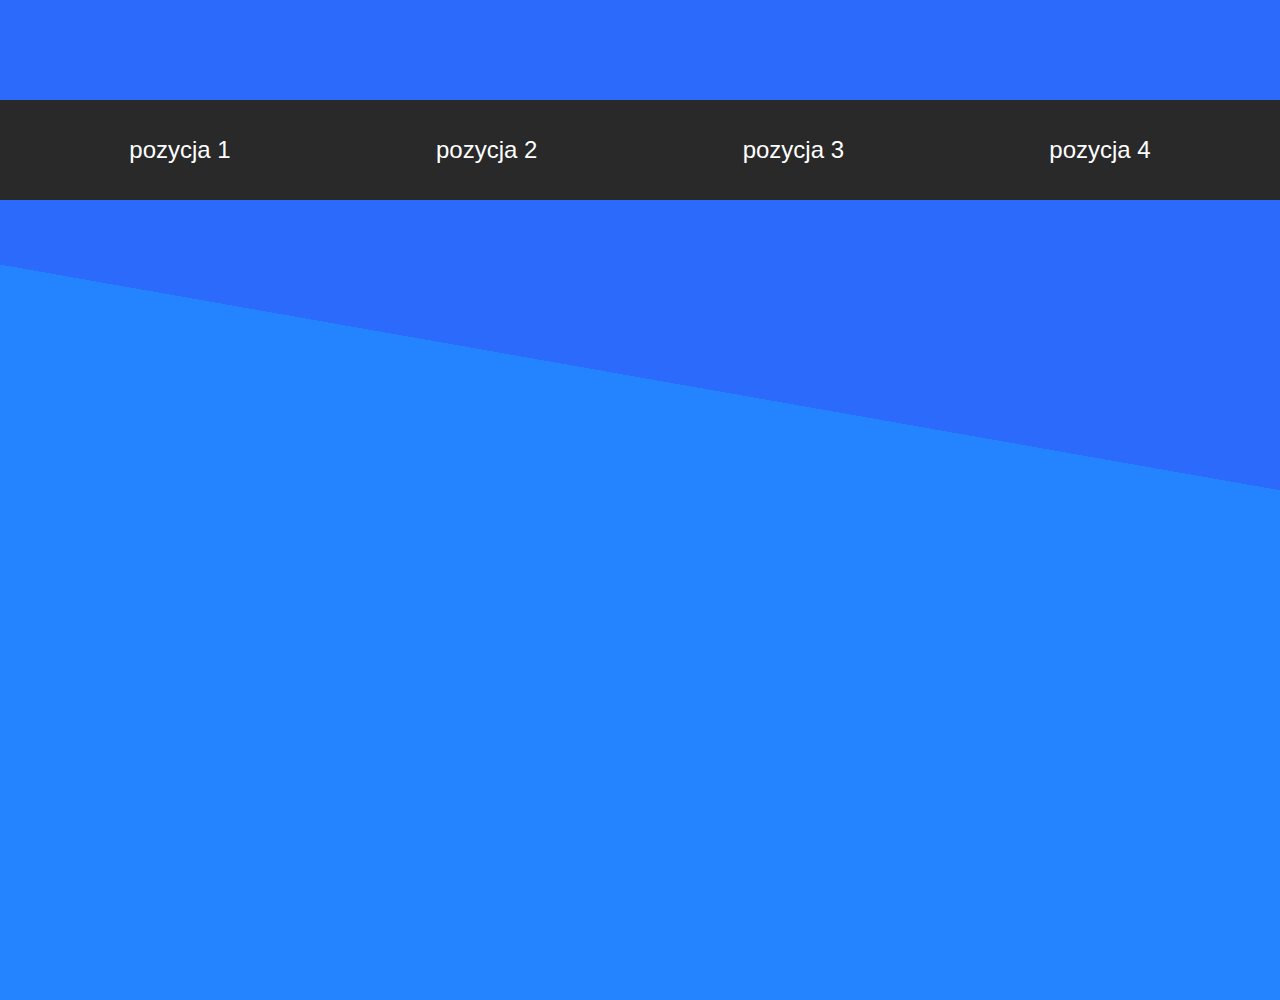
==== index.html @ b64c1aca "created menu" ====
<!DOCTYPE html>
<html lang="en">
	<head>
		<meta charset="UTF-8" />
		<meta http-equiv="X-UA-Compatible" content="IE=edge" />
		<meta name="viewport" content="width=device-width, initial-scale=1.0" />
		<title>Document</title>
		
		<link rel="preconnect" href="https://fonts.googleapis.com">
		<link rel="preconnect" href="https://fonts.gstatic.com" crossorigin>
		<link href="https://fonts.googleapis.com/css2?family=Kanit:wght@200&display=swap" rel="stylesheet">
		
		<link rel="stylesheet" href="./css/style.css" />
	</head>
	<body>
		


		<div class="nav">
			<ul class="menu">
				<li class="menu-item">
					pozycja 1
					<ul class="dropdown">
						<li>Link nr1</li>
						<li>Link nr2</li>
						<li>Link nr3</li>
						<li>Link nr4</li>
						<li>Link nr5</li>
						<li>Link nr6</li>
					</ul>
				</li>
				<li class="menu-item two">
					pozycja 2
					<ul class="dropdown">
						<li>Link nr1</li>
						<li>Link nr2</li>
						<li>Link nr3</li>
						<li>Link nr4</li>
						<li>Link nr5</li>
						<li>Link nr6</li>
					</ul>
				</li>
				<li class="menu-item three">
					pozycja 3
					<ul class="dropdown">
						<li>Link nr1</li>
						<li>Link nr2</li>
						<li>Link nr3</li>
						<li>Link nr4</li>
						<li>Link nr5</li>
						<li>Link nr6</li>
					</ul>
				</li>
				<li class="menu-item four">
					pozycja 4
					<ul class="dropdown">
						<li>Link nr1</li>
						<li>Link nr2</li>
						<li>Link nr3</li>
						<li>Link nr4</li>
						<li>Link nr5</li>
						<li>Link nr6</li>
					</ul>
				</li>
			</ul>
		</div>






















		<script src="/js/scritp.js"></script>
	</body>
</html>
---- css/style.css ----
* {
	box-sizing: border-box;
	margin: 0;
	padding: 0;
}

body {
	height: 100vh;
	font-family: 'Ubuntu', sans-serif;
	overflow: hidden;
	color: #fff;
	background: linear-gradient(10deg, #2483ff 60%, #2c6afb 60%);
}

.nav {
	margin-top: 100px;
	background-color: #292929;
	text-align: center;
}

ul {
	list-style: none;
	font-size: 24px;
}

.menu-item {
	display: inline-block;
	height: 100px;
	width: 300px;
	line-height: 100px;
	cursor: pointer;
	transition: background-color 0.2s;
}

.menu-item:hover {
	background-color: #363636;
}

.dropdown {
	position: absolute;
	width: 300px;
}

.dropdown li {
	background-color: #50515a;
	transition: 0.3s;
	display: none;
	opacity: 0;
}

.dropdown li:hover {
	background-color: #34353c;
	color: royalblue;
}

.menu-item:hover .dropdown li {
	display: block;
	animation: menu1 0.5s forwards;
	animation-delay: 0.2s;
}


.menu-item:hover .dropdown li:nth-child(1) {

	
	animation-delay: 0.4s;
}
.menu-item:hover .dropdown li:nth-child(2) {

	
	animation-delay: 0.6s;
}
.menu-item:hover .dropdown li:nth-child(3) {

	
	animation-delay: 0.8s;
}
.menu-item:hover .dropdown li:nth-child(4) {
	
	
	animation-delay: 1s;
}
.menu-item:hover .dropdown li:nth-child(5) {

	
	animation-delay: 1.2s;
}
.menu-item:hover .dropdown li:nth-child(6) {
	
	
	animation-delay: 1.4s;
}

@keyframes menu1 {
	from {
		opacity: 0;
		transform: rotate(36deg);
	}

	to {
		opacity: 1;
		transform: rotate(0);
	}
}

.two:hover .dropdown li {

	animation: menu2 .5s forwards;
}

@keyframes menu2 {
	from {
		opacity: 0;
		transform: translateY(60px);
	}

	to {
		opacity: 1;
		transform: translateY(0px);
	}
}


.three:hover .dropdown li{
	animation: menu3 .5s forwards;
}

@keyframes menu3 {
	from {
		opacity: 0;
		transform: translateX(60px) rotateY(-60deg);
	}

	to {
		opacity: 1;
		transform: translateX(0px) rotateY(0);
	}
}


.four:hover .dropdown li{
	animation: menu4 .5s forwards;
	transform-origin: top;
}

@keyframes menu4 {
	from {
		opacity: 0;
		transform: scale(.8) translateY(-40px)
	}

	to {
		opacity: 1;
		transform: scale(1) translateY(0)
	}
}
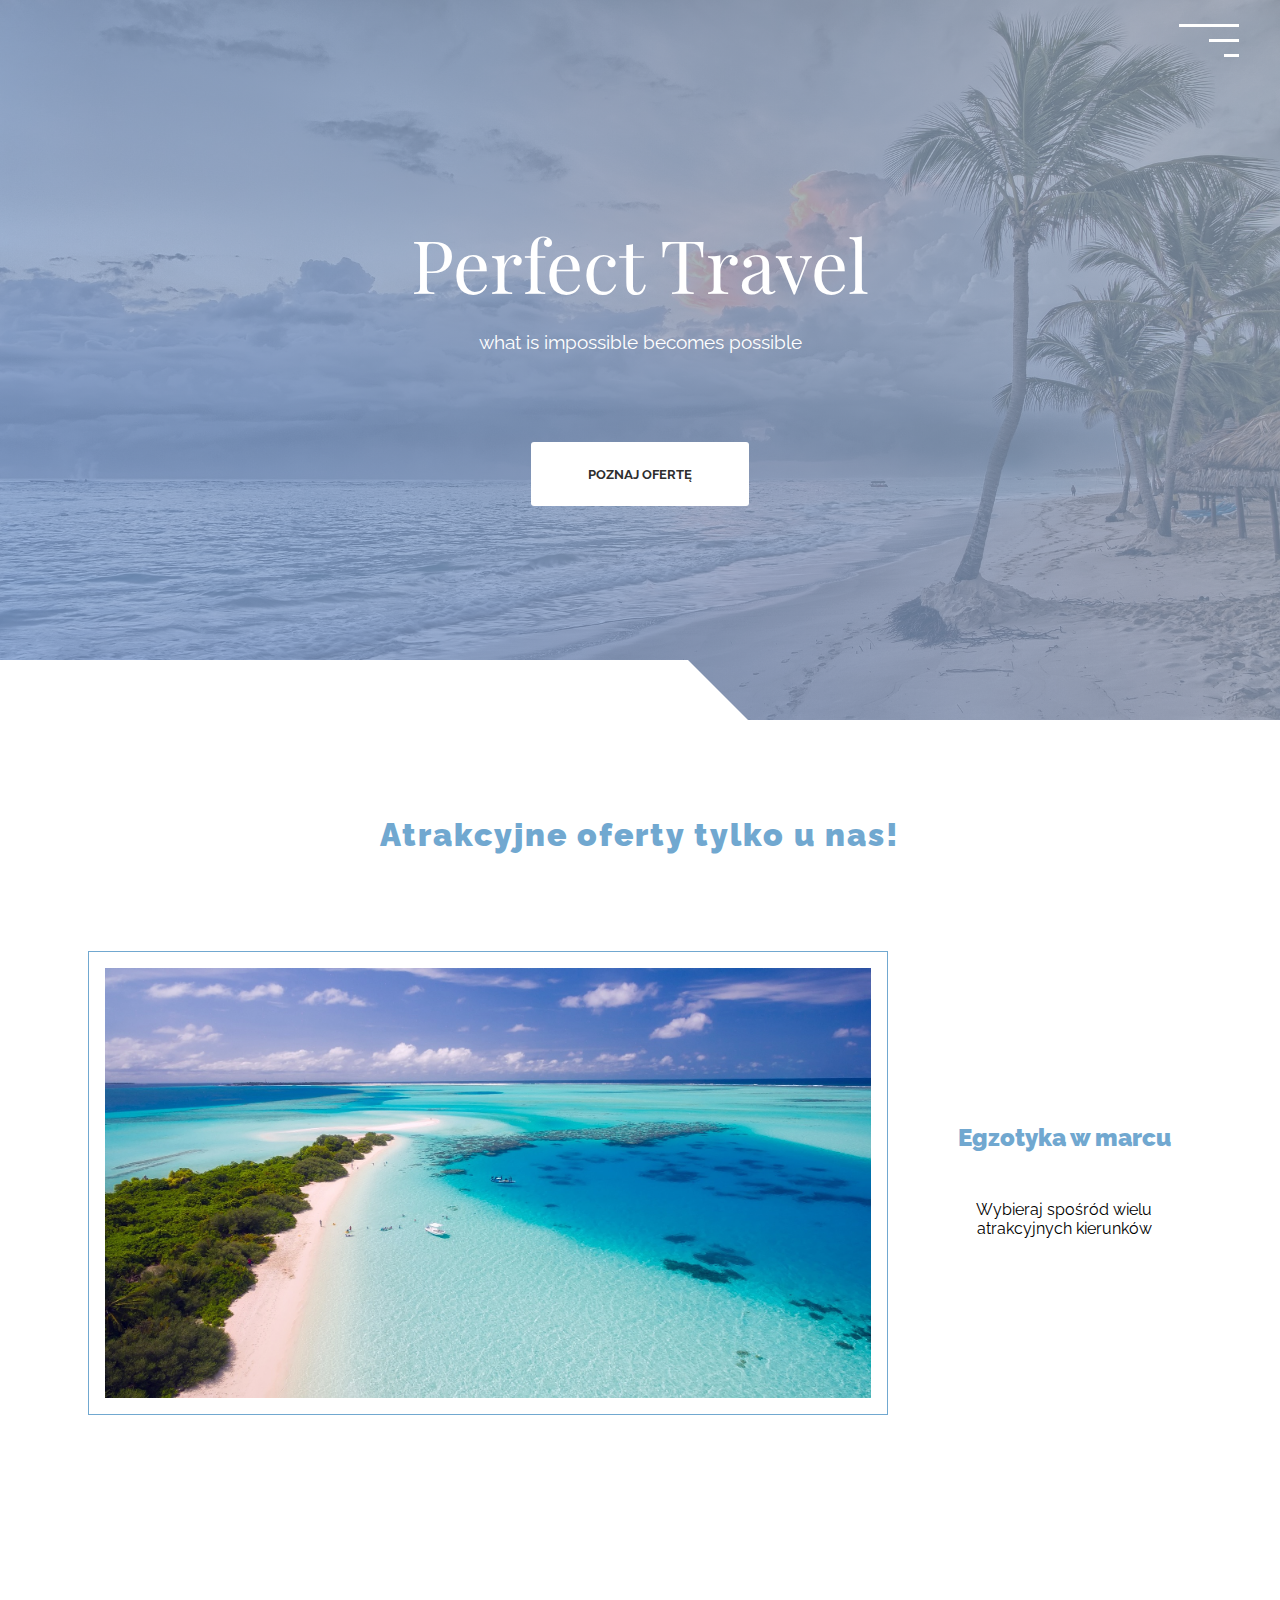
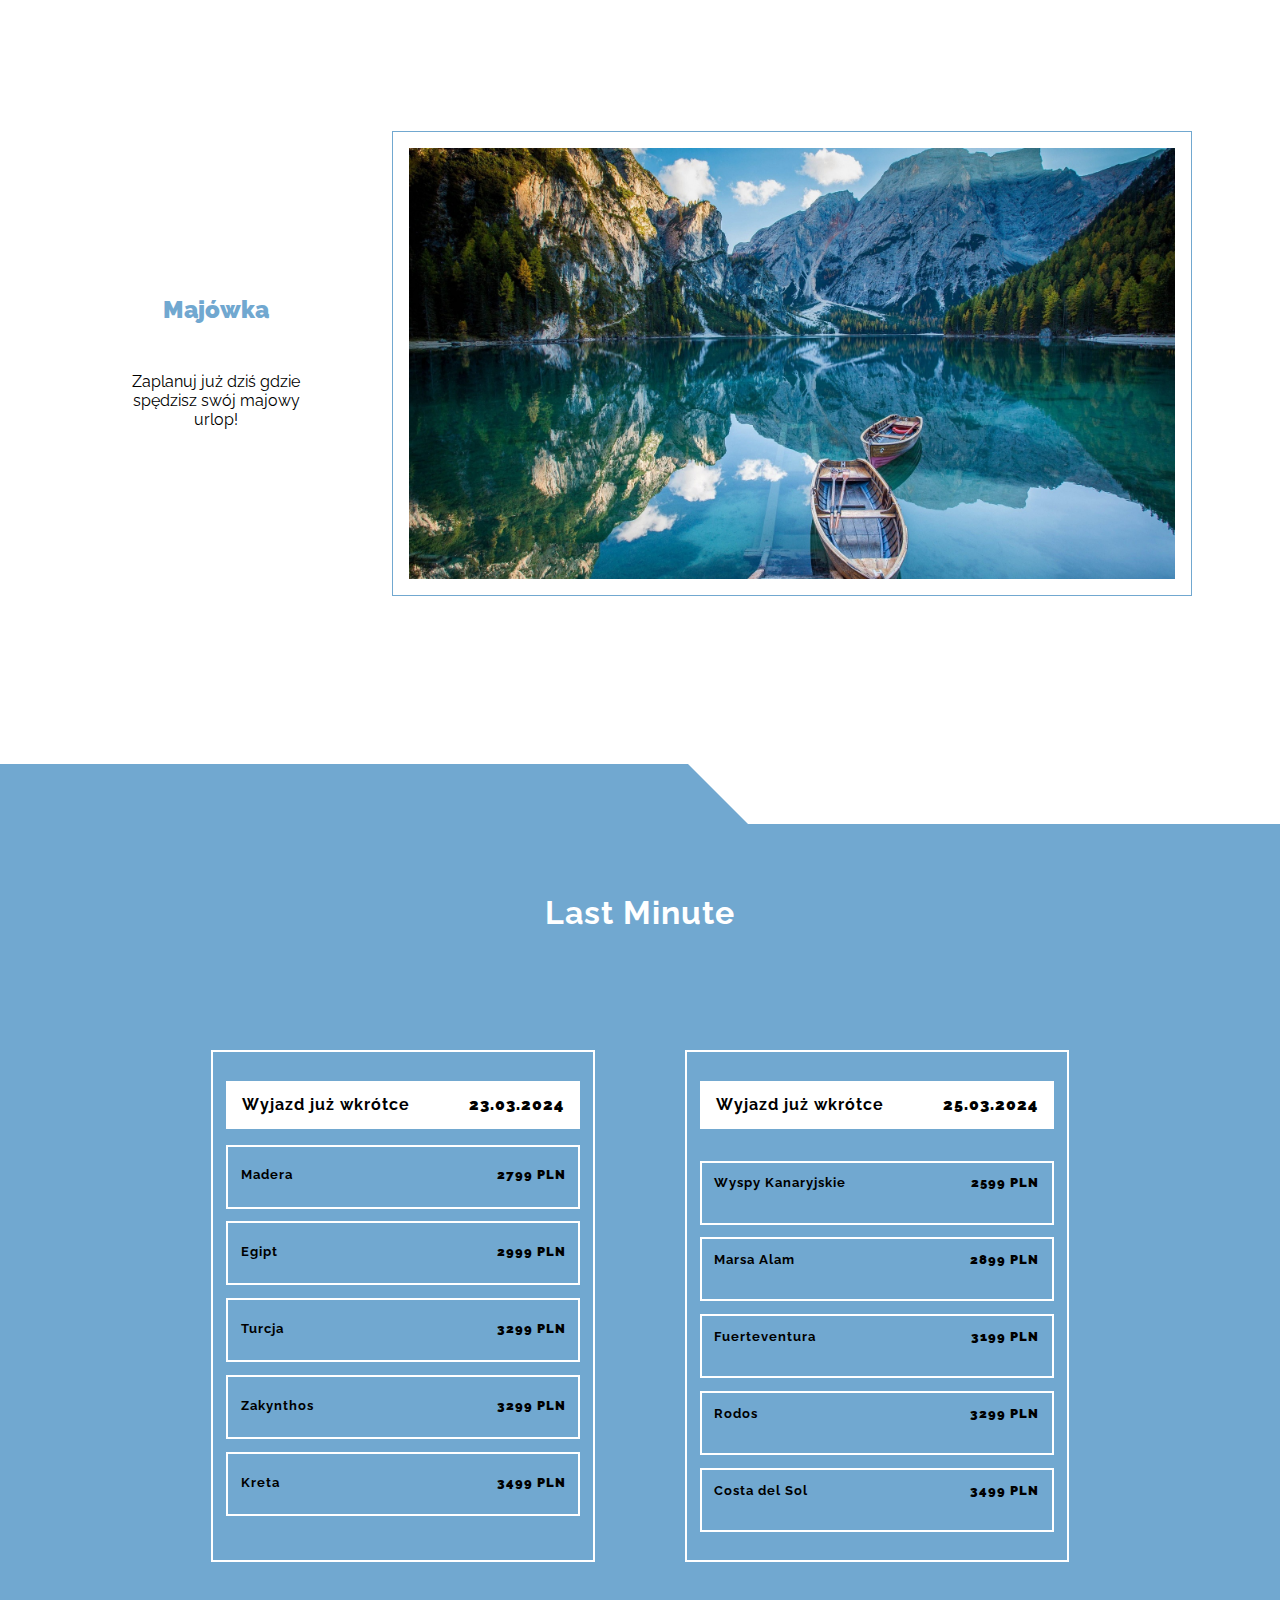
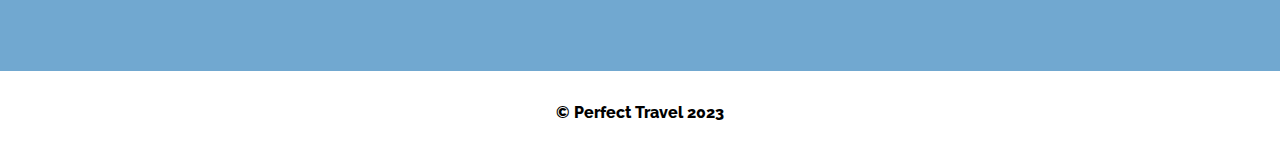
==== commit 089faa09: "created site" ====
--- a/index.html
+++ b/index.html
@@ -1,91 +1,136 @@
 <!DOCTYPE html>
-<html lang="en">
+  
+<html lang="pl">
 	<head>
 		<meta charset="UTF-8" />
 		<meta http-equiv="X-UA-Compatible" content="IE=edge" />
 		<meta name="viewport" content="width=device-width, initial-scale=1.0" />
-		<title>Document</title>
+
+		<title>Tropical Paradise</title>
 		
+		<link rel="preconnect" href="https://fonts.googleapis.com" />
+		<link rel="preconnect" href="https://fonts.gstatic.com" crossorigin />
+		<link
+			href="https://fonts.googleapis.com/css2?family=Courgette&display=swap"
+			rel="stylesheet"
+		/>
+		<link rel="preconnect" href="https://fonts.googleapis.com" />
+		<link rel="preconnect" href="https://fonts.gstatic.com" crossorigin />
+		<link
+		href="https://fonts.googleapis.com/css2?family=Raleway&display=swap"
+		rel="stylesheet"
+		/>
 		<link rel="preconnect" href="https://fonts.googleapis.com">
 		<link rel="preconnect" href="https://fonts.gstatic.com" crossorigin>
-		<link href="https://fonts.googleapis.com/css2?family=Kanit:wght@200&display=swap" rel="stylesheet">
+		<link href="https://fonts.googleapis.com/css2?family=Playfair+Display:wght@800&display=swap" rel="stylesheet">
+		<link rel="stylesheet" href="./css/style.css" />
 		
-		<link rel="stylesheet" href="./css/style.css" />
 	</head>
 	<body>
+		<button class="burger-btn">
+			<div class="burger-btn__box"></div>
+
+			<div class="burger-btn__bars"></div>
+		</button>
+		
+		<nav class="nav">
+			<div class="nav__items">
+				<a href="http://127.0.0.1:5500/index__islands.html#offers" class="nav__item">Wyspy</a>
+				<a href="#offers" class="nav__item">Oferty</a>
+				<a href="#reviews" class="nav__item">Opinie</a>
+				<a href="#contact" class="nav__item">Kontakt</a>
+			</div>
+		</nav>
+		<header class="header section">
+			<h1 class="header__heading">Perfect Travel </h1>
+			<p class="header__text">what is impossible becomes possible</p>
+
+			<a href="offers" class="header__btn btn-special-animation"
+				>Poznaj ofertę</a
+			>
+			<div class="white-block white-block-left"></div>
+		</header>
+		
+		<main>
+			
+			<section class="dreams">
+				<div class="blue-block blue-block-left"></div>
+				<h2 class="section-heading"><core-palm-tree
+					variant="path"
+					stroke-width="1"
+				  ></core-palm-tree>Atrakcyjne oferty tylko u nas!</h2>
+				  
+				  <div class="dreams__box ">
+						<div class="dreams__box-img">
+							<img src="./jpg/imgOne.jpg" alt="" />
+						</div>
+						<div class="dreams__box-text">
+							<h3 class="dreams__title">Egzotyka w marcu</h3>
+							<p class="dreams__text">Wybieraj spośród wielu atrakcyjnych kierunków</p>
+						</div>
+					</div>
+				
+					<div class="dreams__box">
+						<div class="dreams__box-img dreams__box-img--right">
+							<img src="./jpg/ImgTwo.jpg" alt="" />
+						</div>
+						<div class="dreams__box-text dreams__box-text--right ">
+							<h3 class="dreams__title">Majówka</h3>
+							<p class="dreams__text">Zaplanuj już dziś gdzie spędzisz swój majowy urlop!</p>
+						</div>
+					</div>
+							
+			</section>
+
+			<div class="last__minute">
+				<h2> <core-timer-fast
+					variant="path"
+					stroke-width="3"
+					></core-timer-fast> Last Minute</h2>
+					
+					<div class="last__minute-container">
+						
+					<div class="last__minute-one">
+
+						
+						<h3>Wyjazd już wkrótce <strong>23.03.2024</strong></h3>
+						<li>Madera <strong>2799 PLN</strong></li>
+						<li>Egipt <strong>2999 PLN</strong></li>
+						<li>Turcja <strong>3299 PLN</strong></li>
+						<li>Zakynthos <strong>3299 PLN</strong></li>
+						<li>Kreta <strong>3499 PLN</strong></li>
+						
+					</div>
+
+					<div class="last__minute-two">
+					
+						
+						<h3>Wyjazd już wkrótce <strong>25.03.2024</strong></h3>
+						<li>Wyspy Kanaryjskie <strong>2599 PLN</strong></li>
+						<li>Marsa Alam <strong>2899 PLN</strong></li>
+						<li>Fuerteventura<strong>3199 PLN</strong></li>
+						<li>Rodos<strong>3299 PLN</strong></li>
+						<li>Costa del Sol <strong>3499 PLN</strong></li>
+						
+						
+
+
+					</div>
+				</div>
+			</div>
 		
 
 
-		<div class="nav">
-			<ul class="menu">
-				<li class="menu-item">
-					pozycja 1
-					<ul class="dropdown">
-						<li>Link nr1</li>
-						<li>Link nr2</li>
-						<li>Link nr3</li>
-						<li>Link nr4</li>
-						<li>Link nr5</li>
-						<li>Link nr6</li>
-					</ul>
-				</li>
-				<li class="menu-item two">
-					pozycja 2
-					<ul class="dropdown">
-						<li>Link nr1</li>
-						<li>Link nr2</li>
-						<li>Link nr3</li>
-						<li>Link nr4</li>
-						<li>Link nr5</li>
-						<li>Link nr6</li>
-					</ul>
-				</li>
-				<li class="menu-item three">
-					pozycja 3
-					<ul class="dropdown">
-						<li>Link nr1</li>
-						<li>Link nr2</li>
-						<li>Link nr3</li>
-						<li>Link nr4</li>
-						<li>Link nr5</li>
-						<li>Link nr6</li>
-					</ul>
-				</li>
-				<li class="menu-item four">
-					pozycja 4
-					<ul class="dropdown">
-						<li>Link nr1</li>
-						<li>Link nr2</li>
-						<li>Link nr3</li>
-						<li>Link nr4</li>
-						<li>Link nr5</li>
-						<li>Link nr6</li>
-					</ul>
-				</li>
-			</ul>
-		</div>
+		
+		</main>
 
-
-
-
-
-
-
-
-
-
-
-
-
-
-
-
-
-
-
-
-
+		<footer>
+			<div class="footer__text">&copy; Perfect Travel 2023</div>
+		</footer>
 
 		<script src="/js/scritp.js"></script>
+
+	
+		
 	</body>
 </html>
--- a/css/style.css
+++ b/css/style.css
@@ -1,156 +1,701 @@
-* {
-	box-sizing: border-box;
-	margin: 0;
-	padding: 0;
+.color {
+  background-color: red;
+}
+
+.white-block {
+  position: absolute;
+  height: 40px;
+  width: 60%;
+  background-color: #fff;
+}
+.white-block-left {
+  bottom: 0;
+  left: -50px;
+  transform: skew(45deg);
+}
+
+.blue-block {
+  position: absolute;
+  height: 40px;
+  width: 60%;
+  background-color: #71a8d0;
+}
+.blue-block-left {
+  bottom: 0;
+  left: -50px;
+  transform: skew(45deg);
+}
+
+.btn-special-animation {
+  position: relative;
+  transition: background-color 1s;
+  overflow: hidden;
+  z-index: 0;
+}
+.btn-special-animation::before {
+  display: block;
+  content: "";
+  position: absolute;
+  top: 0;
+  left: 0;
+  width: 100%;
+  height: 100%;
+  transform-origin: right;
+  transition: transform 0.5s;
+  z-index: -1;
+  transform: scaleX(0);
+}
+.btn-special-animation:hover::before {
+  transform: scaleX(1);
+  transform-origin: left;
+}
+
+.section-heading {
+  position: relative;
+  margin: 3em;
+  font-size: 4em;
+  font-weight: 1000;
+  text-align: center;
+  color: #71a8d0;
+  letter-spacing: 2px;
+}
+
+.section-padding {
+  padding: 1em 1em;
+}
+
+*,
+*::before,
+*::after {
+  box-sizing: border-box;
+  margin: 0;
+  padding: 0;
+}
+
+html {
+  font-size: 62.5%;
+  scroll-behavior: smooth;
 }
 
 body {
-	height: 100vh;
-	font-family: 'Ubuntu', sans-serif;
-	overflow: hidden;
-	color: #fff;
-	background: linear-gradient(10deg, #2483ff 60%, #2c6afb 60%);
+  font-family: "Raleway", sans-serif;
+  font-size: 1.6rem;
+}
+
+.burger-btn {
+  position: fixed;
+  top: 20px;
+  right: 40px;
+  padding: 1em;
+  background: none;
+  border: 1px solid transparent;
+  cursor: pointer;
+  z-index: 1000;
+}
+.burger-btn:focus {
+  outline: none;
+  border: 1px solid rgb(255, 255, 255);
+  border-radius: 8px;
+}
+.burger-btn:hover .burger-btn__bars::after,
+.burger-btn:hover .burger-btn__bars::before {
+  width: 100%;
+}
+.burger-btn__box {
+  position: relative;
+  height: 5em;
+  width: 8em;
+}
+.burger-btn__bars, .burger-btn__bars::after, .burger-btn__bars::before {
+  position: absolute;
+  height: 3px;
+  background-color: #fff;
+  content: "";
+  top: 3px;
+  transition: width 0.3s;
+  right: 0px;
+}
+.burger-btn__bars {
+  width: 100%;
+}
+.burger-btn__bars::after {
+  top: 33px;
+  width: 50%;
+}
+.burger-btn__bars::before {
+  top: 66px;
+  width: 25%;
 }
 
 .nav {
-	margin-top: 100px;
-	background-color: #292929;
-	text-align: center;
-}
-
-ul {
-	list-style: none;
-	font-size: 24px;
-}
-
-.menu-item {
-	display: inline-block;
-	height: 100px;
-	width: 300px;
-	line-height: 100px;
-	cursor: pointer;
-	transition: background-color 0.2s;
-}
-
-.menu-item:hover {
-	background-color: #363636;
-}
-
-.dropdown {
-	position: absolute;
-	width: 300px;
-}
-
-.dropdown li {
-	background-color: #50515a;
-	transition: 0.3s;
-	display: none;
-	opacity: 0;
-}
-
-.dropdown li:hover {
-	background-color: #34353c;
-	color: royalblue;
-}
-
-.menu-item:hover .dropdown li {
-	display: block;
-	animation: menu1 0.5s forwards;
-	animation-delay: 0.2s;
-}
-
-
-.menu-item:hover .dropdown li:nth-child(1) {
-
-	
-	animation-delay: 0.4s;
-}
-.menu-item:hover .dropdown li:nth-child(2) {
-
-	
-	animation-delay: 0.6s;
-}
-.menu-item:hover .dropdown li:nth-child(3) {
-
-	
-	animation-delay: 0.8s;
-}
-.menu-item:hover .dropdown li:nth-child(4) {
-	
-	
-	animation-delay: 1s;
-}
-.menu-item:hover .dropdown li:nth-child(5) {
-
-	
-	animation-delay: 1.2s;
-}
-.menu-item:hover .dropdown li:nth-child(6) {
-	
-	
-	animation-delay: 1.4s;
-}
-
-@keyframes menu1 {
-	from {
-		opacity: 0;
-		transform: rotate(36deg);
-	}
-
-	to {
-		opacity: 1;
-		transform: rotate(0);
-	}
-}
-
-.two:hover .dropdown li {
-
-	animation: menu2 .5s forwards;
-}
-
-@keyframes menu2 {
-	from {
-		opacity: 0;
-		transform: translateY(60px);
-	}
-
-	to {
-		opacity: 1;
-		transform: translateY(0px);
-	}
-}
-
-
-.three:hover .dropdown li{
-	animation: menu3 .5s forwards;
-}
-
-@keyframes menu3 {
-	from {
-		opacity: 0;
-		transform: translateX(60px) rotateY(-60deg);
-	}
-
-	to {
-		opacity: 1;
-		transform: translateX(0px) rotateY(0);
-	}
-}
-
-
-.four:hover .dropdown li{
-	animation: menu4 .5s forwards;
-	transform-origin: top;
-}
-
-@keyframes menu4 {
-	from {
-		opacity: 0;
-		transform: scale(.8) translateY(-40px)
-	}
-
-	to {
-		opacity: 1;
-		transform: scale(1) translateY(0)
-	}
-}+  position: fixed;
+  top: 0;
+  height: 100vh;
+  width: 100%;
+  background-color: #71a8d0;
+  z-index: 900;
+  display: flex;
+  justify-content: center;
+  align-items: center;
+  transform: translateX(100%);
+  transition: 0.5s cubic-bezier(0.65, 0.05, 0.36, 1);
+}
+.nav--active {
+  transform: translateX(0);
+}
+.nav__item {
+  position: relative;
+  display: block;
+  color: #fff;
+  margin: 0.5em 0;
+  padding: 0.5em 2em;
+  text-decoration: none;
+  font-size: 3em;
+}
+.nav__item::before {
+  position: absolute;
+  top: 0;
+  left: 0;
+  width: 3px;
+  height: 100%;
+  background-color: #fff;
+  content: "";
+  z-index: 100;
+  transform: scaleY(0);
+  transition: transform 0.3s;
+}
+.nav__item:hover::before {
+  transform: scaleY(1);
+}
+
+@keyframes navItemsAnimation {
+  from {
+    transform: translateX(200%);
+  }
+  to {
+    transform: translateX(0);
+  }
+}
+.nav-items-animation {
+  animation: navItemsAnimation 1.5s both;
+}
+
+.header {
+  position: relative;
+  display: flex;
+  justify-content: center;
+  align-items: center;
+  flex-direction: column;
+  padding: 2em;
+  height: 75vh;
+  text-align: center;
+  color: #fff;
+  background-image: linear-gradient(45deg, rgba(123, 158, 215, 0.75), rgba(147, 163, 180, 0.75)), url("../jpg/header.jpg");
+  background-size: cover;
+  background-position: center;
+  font-size: 2em;
+}
+.header__heading {
+  font-family: "Playfair Display", serif;
+  font-weight: 200;
+}
+.header__text {
+  margin-top: 2rem;
+  font-size: 2rem;
+}
+.header__btn {
+  background: #fff;
+  margin-top: 8em;
+  padding: 0.8em 1.6em;
+  font-size: 3em;
+  border: none;
+  color: #2e2e2e;
+  text-decoration: none;
+  text-transform: uppercase;
+  cursor: pointer;
+  border-radius: 3px;
+  width: 17em;
+  height: 5em;
+  line-height: 3.5em;
+  font-weight: bolder;
+}
+.header__btn::before {
+  background-color: rgb(223, 221, 221);
+}
+
+.dreams {
+  position: relative;
+}
+.dreams__box {
+  position: relative;
+  display: flex;
+  flex-direction: row;
+  justify-content: center;
+  align-items: center;
+}
+.dreams__title {
+  font-weight: 1000;
+  font-size: 1.5em;
+  color: #71a8d0;
+  text-align: center;
+}
+.dreams__text {
+  font-size: 0.7em;
+  text-align: center;
+}
+.dreams img {
+  padding: 1em;
+  margin: 1.5em;
+  width: 20em;
+  border: 1px solid #71a8d0;
+}
+
+.last__minute {
+  display: flex;
+  flex-direction: row;
+  position: relative;
+  font-size: 1em;
+  letter-spacing: 1px;
+  text-decoration: none;
+  list-style-type: none;
+  justify-content: space-evenly;
+  padding: 4em;
+  background-color: #71a8d0;
+}
+.last__minute h2 {
+  margin: 1em;
+  font-size: 1.5em;
+  color: #fff;
+}
+.last__minute-one {
+  border: 2px solid #fff;
+  padding: 2em;
+  width: 50%;
+  margin: 2em;
+}
+.last__minute-one h3 {
+  background-color: #fff;
+  height: 3em;
+  position: relative;
+  line-height: 3em;
+  margin-bottom: 2em;
+  margin-top: 1em;
+  padding-left: 1em;
+}
+.last__minute-one h3 strong {
+  position: absolute;
+  right: 0;
+  padding-right: 1em;
+}
+.last__minute-one li {
+  position: relative;
+  border: 2px solid #fff;
+  margin-bottom: 1em;
+  padding: 1em;
+  font-weight: bolder;
+  cursor: pointer;
+}
+.last__minute-one li strong {
+  position: absolute;
+  right: 0;
+  padding-right: 1em;
+}
+.last__minute-one li:hover {
+  background-color: #fff;
+}
+.last__minute-two {
+  border: 2px solid #fff;
+  padding: 2em;
+  width: 50%;
+  margin: 2em;
+}
+.last__minute-two h3 {
+  background-color: #fff;
+  height: 3em;
+  position: relative;
+  line-height: 3em;
+  margin-bottom: 2em;
+  margin-top: 1em;
+  padding-left: 1em;
+}
+.last__minute-two h3 strong {
+  position: absolute;
+  right: 0;
+  padding-right: 1em;
+}
+.last__minute-two li {
+  position: relative;
+  border: 2px solid #fff;
+  margin-bottom: 1em;
+  padding: 1em;
+  font-weight: bolder;
+  cursor: pointer;
+  display: flex;
+  flex-direction: row;
+}
+.last__minute-two li strong {
+  position: absolute;
+  right: 0;
+  padding-right: 1em;
+}
+.last__minute-two li:hover {
+  background-color: #fff;
+}
+
+.footer__text {
+  margin: 2em;
+  font-weight: 800;
+  display: flex;
+  justify-content: center;
+  align-items: center;
+}
+
+@media (min-width: 320px) {
+  .white-block {
+    height: 25px;
+    width: 50%;
+  }
+  .blue-block {
+    height: 25px;
+    width: 50%;
+  }
+  .section-heading {
+    font-size: 0.9em;
+  }
+  .burger-btn {
+    top: 20px;
+    right: 35px;
+  }
+  .burger-btn__box {
+    position: relative;
+    height: 0.5em;
+    width: 0.6em;
+  }
+  .burger-btn__bars::after {
+    top: 10px;
+  }
+  .burger-btn__bars::before {
+    top: 20px;
+  }
+  .nav__item {
+    font-size: 1.4em;
+  }
+  .header {
+    height: 40vh;
+  }
+  .header__heading {
+    font-size: 1em;
+  }
+  .header__text {
+    margin-top: 2rem;
+    font-size: 1rem;
+  }
+  .header__btn {
+    margin-top: 7em;
+    padding: 0.8em 1.6em;
+    font-size: 0.19em;
+  }
+  .dreams__box {
+    display: flex;
+    flex-direction: column;
+    justify-content: center;
+    align-items: center;
+  }
+  .dreams__title {
+    font-weight: 1000;
+    font-size: 1.2em;
+    text-align: center;
+  }
+  .dreams__text {
+    font-size: 0.7em;
+    text-align: center;
+    margin: 3em;
+    margin-bottom: 9em;
+  }
+  .dreams img {
+    width: 20em;
+  }
+  .last__minute {
+    display: flex;
+    flex-direction: column;
+    justify-content: center;
+    align-items: center;
+  }
+  .last__minute h3 {
+    font-size: 1em;
+  }
+  .last__minute-one {
+    font-size: 0.3em;
+    width: 60em;
+    height: 80em;
+    margin: 10em;
+  }
+  .last__minute-one h3 {
+    font-size: 2.5em;
+  }
+  .last__minute-one li {
+    height: 5em;
+    font-size: 2em;
+    line-height: 2.5em;
+  }
+  .last__minute-two {
+    font-size: 0.3em;
+    width: 60em;
+    height: 80em;
+    margin: 10em;
+  }
+  .last__minute-two h3 {
+    font-size: 2.5em;
+  }
+  .last__minute-two li {
+    height: 5em;
+    font-size: 2em;
+  }
+  .footer__text {
+    font-size: 0.6em;
+  }
+}
+@media (min-width: 576px) {
+  .white-block {
+    height: 30px;
+    width: 50%;
+  }
+  .blue-block {
+    height: 30px;
+    width: 50%;
+  }
+  .section-heading {
+    font-size: 1.4em;
+  }
+  .burger-btn {
+    top: 20px;
+    right: 40px;
+  }
+  .burger-btn__box {
+    position: relative;
+    height: 0.5em;
+    width: 0.4em;
+  }
+  .burger-btn__bars::after {
+    top: 10px;
+  }
+  .burger-btn__bars::before {
+    top: 20px;
+  }
+  .nav__item {
+    font-size: 1.6em;
+  }
+  .header {
+    height: 50vh;
+  }
+  .header__heading {
+    font-weight: 200;
+    font-size: 2em;
+  }
+  .header__text {
+    margin-top: 3rem;
+    font-size: 1.3rem;
+  }
+  .header__btn {
+    margin-top: 4em;
+    font-size: 0.26em;
+  }
+  .dreams__box {
+    display: flex;
+    flex-direction: column;
+    justify-content: center;
+    align-items: center;
+  }
+  .dreams__title {
+    font-size: 1.5em;
+  }
+  .dreams__text {
+    font-size: 0.7em;
+  }
+  .dreams img {
+    width: 25em;
+  }
+  .last__minute .blue-block {
+    height: 40px;
+    width: 60%;
+  }
+  .last__minute h2 {
+    font-size: 1.5em;
+    margin-bottom: 2.3em;
+  }
+  .last__minute-container {
+    display: flex;
+    flex-direction: row;
+    justify-content: center;
+    align-items: center;
+  }
+  .last__minute-one {
+    font-size: 0.25em;
+    margin: 2em;
+  }
+  .last__minute-one h3 {
+    font-size: 2.5em;
+    margin-bottom: 1em;
+  }
+  .last__minute-one li {
+    font-size: 2em;
+  }
+  .last__minute-two {
+    font-size: 0.25em;
+    margin: 2em;
+  }
+  .last__minute-two h3 {
+    font-size: 2.5em;
+  }
+  .last__minute-two li {
+    font-size: 2em;
+  }
+  .footer__text {
+    font-size: 0.7em;
+  }
+}
+@media (min-width: 768px) {
+  .section-heading {
+    font-size: 1.8em;
+  }
+  .nav__item {
+    font-size: 2em;
+  }
+  .header {
+    height: 50vh;
+  }
+  .header__heading {
+    font-size: 1.8em;
+  }
+  .header__text {
+    margin-top: 3rem;
+    font-size: 1.4rem;
+  }
+  .header__btn {
+    margin-top: 5em;
+    font-size: 0.3em;
+  }
+  .dreams__box {
+    display: flex;
+    flex-direction: row;
+    justify-content: left;
+    align-items: left;
+  }
+  .dreams__title {
+    font-size: 1.5em;
+    text-align: center;
+  }
+  .dreams__text {
+    font-size: 0.7em;
+    text-align: center;
+  }
+  .dreams img {
+    width: 25em;
+    margin-bottom: 10em;
+  }
+  .last__minute h2 {
+    font-size: 2em;
+  }
+  .last__minute-one {
+    font-size: 0.3em;
+    margin: 7em;
+  }
+  .last__minute-one h3 {
+    font-size: 2.5em;
+  }
+  .last__minute-one li {
+    font-size: 2em;
+  }
+  .last__minute-two {
+    font-size: 0.3em;
+    margin: 7em;
+  }
+  .last__minute-two h3 {
+    font-size: 2.5em;
+  }
+  .last__minute-two li {
+    font-size: 2em;
+  }
+}
+@media (min-width: 992px) {
+  .white-block {
+    height: 60px;
+    width: 60%;
+  }
+  .blue-block {
+    height: 60px;
+    width: 60%;
+  }
+  .section-heading {
+    font-size: 2em;
+    margin-bottom: 0.3em;
+  }
+  .burger-btn {
+    top: 20px;
+    right: 40px;
+  }
+  .burger-btn__box {
+    position: relative;
+    height: 1em;
+    width: 2.5em;
+  }
+  .burger-btn__bars::after {
+    top: 15px;
+  }
+  .burger-btn__bars::before {
+    top: 30px;
+  }
+  .nav__item {
+    font-size: 3em;
+  }
+  .header {
+    height: 80vh;
+  }
+  .header__heading {
+    font-weight: 200;
+    font-size: 2.3em;
+  }
+  .header__text {
+    margin-top: 1em;
+    font-size: 0.6em;
+  }
+  .header__btn {
+    margin-top: 7em;
+    font-size: 0.4em;
+  }
+  .dreams__box {
+    display: flex;
+    flex-direction: row;
+    justify-content: center;
+    align-items: center;
+    padding: 4em;
+  }
+  .dreams__box-img--right {
+    justify-content: right;
+    order: 1;
+  }
+  .dreams__title {
+    font-size: 1.5em;
+    text-align: center;
+  }
+  .dreams__text {
+    font-size: 1em;
+    text-align: center;
+  }
+  .dreams img {
+    width: 50em;
+  }
+  .last__minute h2 {
+    font-size: 2em;
+    margin-top: 0.2em;
+  }
+  .last__minute-one {
+    font-size: 0.4em;
+  }
+  .last__minute-two {
+    font-size: 0.4em;
+  }
+  .footer__text {
+    font-size: 1em;
+  }
+}/*# sourceMappingURL=style.css.map */